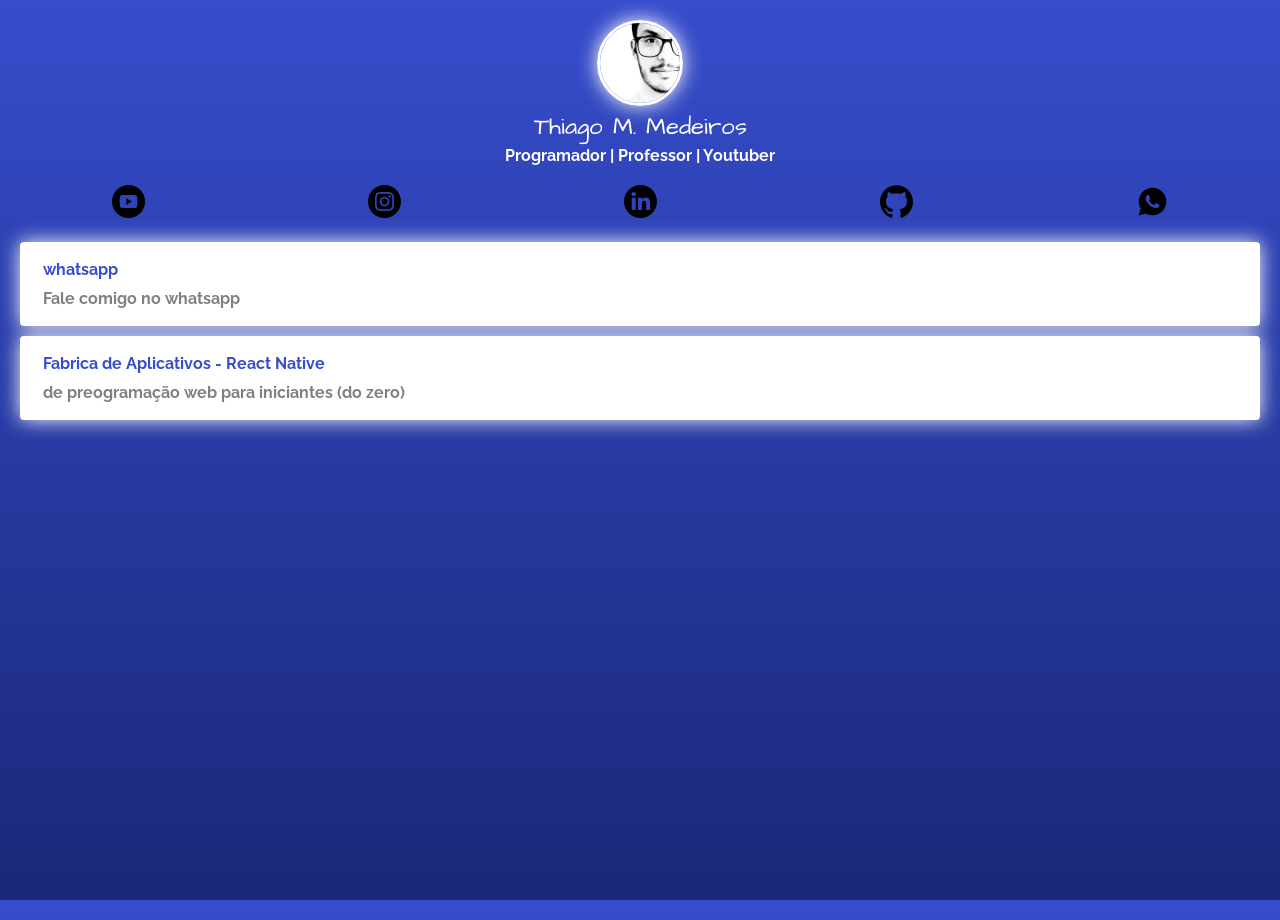
==== aula1/index.html @ 1588a501 "inicio do projeto" ====
<!DOCTYPE html>
<html lang="pt">
<head>
    <meta charset="UTF-8">
    <meta name="viewport" content="width=device-width, initial-scale=1.0">
    <title>Linktree</title>

    <link rel="preconnect" href="https://fonts.gstatic.com">
    <link href="https://fonts.googleapis.com/css2?family=Architects+Daughter&family=Raleway&display=swap"       rel="stylesheet">
   
    <link rel="stylesheet" href="css/style.css">
</head>
<body>
    <div class="profile">
        <img src="img/thiago.jpg" alt="thiago" class="avatar">
        <h1> Thiago M. Medeiros</h1>
        <h2> Programador | Professor | Youtuber </h2>
    </div>

    <ul class="social"> 
        <li>
            <a href="">
              <img src="img/youtube.png" alt="youtube">
            </a>
        </li>
        <li>
            <a href="">
                <img src="img/insta.svg" alt="instagram">
            </a>
        </li>
        <li>
            <a href="">
                <img src="img/linkedin.svg" alt="linkedin">
            </a>
        </li>
        <li>
            <a href="">
                <img src="img/github.svg" alt="github">
            </a>
        </li>
        <li>
            <a href="">
                <img src="img/whatsapp.png" alt="whatsapp">
            </a>
        </li>

      
    </ul>

    <ul class="links-list">
        <li>
            <div>
                <a href="https://wa.me/5521964830987">
                   whatsapp
                   <span> Fale comigo no whatsapp</span>
                </a>   
            </div>
            
        </li>  
        <li>
            <a href="">
                Fabrica de Aplicativos - React Native 
                <span> de preogramação web para iniciantes (do zero)</span>
            </a>
        </li>    
    </ul>
</body>
</html>
---- aula1/css/style.css ----
* {
margin: 0;
padding: 0;
}

html, body {
    height: 100%;
}

body{
    font-family: 'Raleway', sans-serif;
    color: white;
    background: rgb(54,77,204);
    background: linear-gradient(180deg, rgba(54,77,204,1) 0%, rgba(26,40,120,1) 100%);
}
.avatar {
    width: 80px;
    border-radius: 50px;
    border: 3px solid white;
    box-shadow: 0 0 20px white;
}

h1 {
    font-family: 'Architects Daughter', cursive;
    font-weight: 100;
    font-size: 24px;
    margin-bottom: 2px;
}
h2 {
    font-size: 16px;
    
}
.profile{
    text-align: center;
    margin-top: 20px;
}

.social {
    display: flex;
    justify-content: space-around;
    list-style: none;
    margin: 20px 0;

}

.social img {
    width: 33px;

}
.links-list {
    list-style: none;
    
}
.links-list li {
    margin: 10px 20px;
    
}

.links-list li a {
  
    background: white;
    padding: 15px 20px;
    display: block;
    border-radius: 4px;
    border: 3px solid white;
    box-shadow: 0 0 20px white;
    text-decoration: none;
    color: rgb(54,77,204); 
    font-weight: bold;


}
.links-list li a span {
    color: gray;
    display: block;
    margin-top: 10px;
}
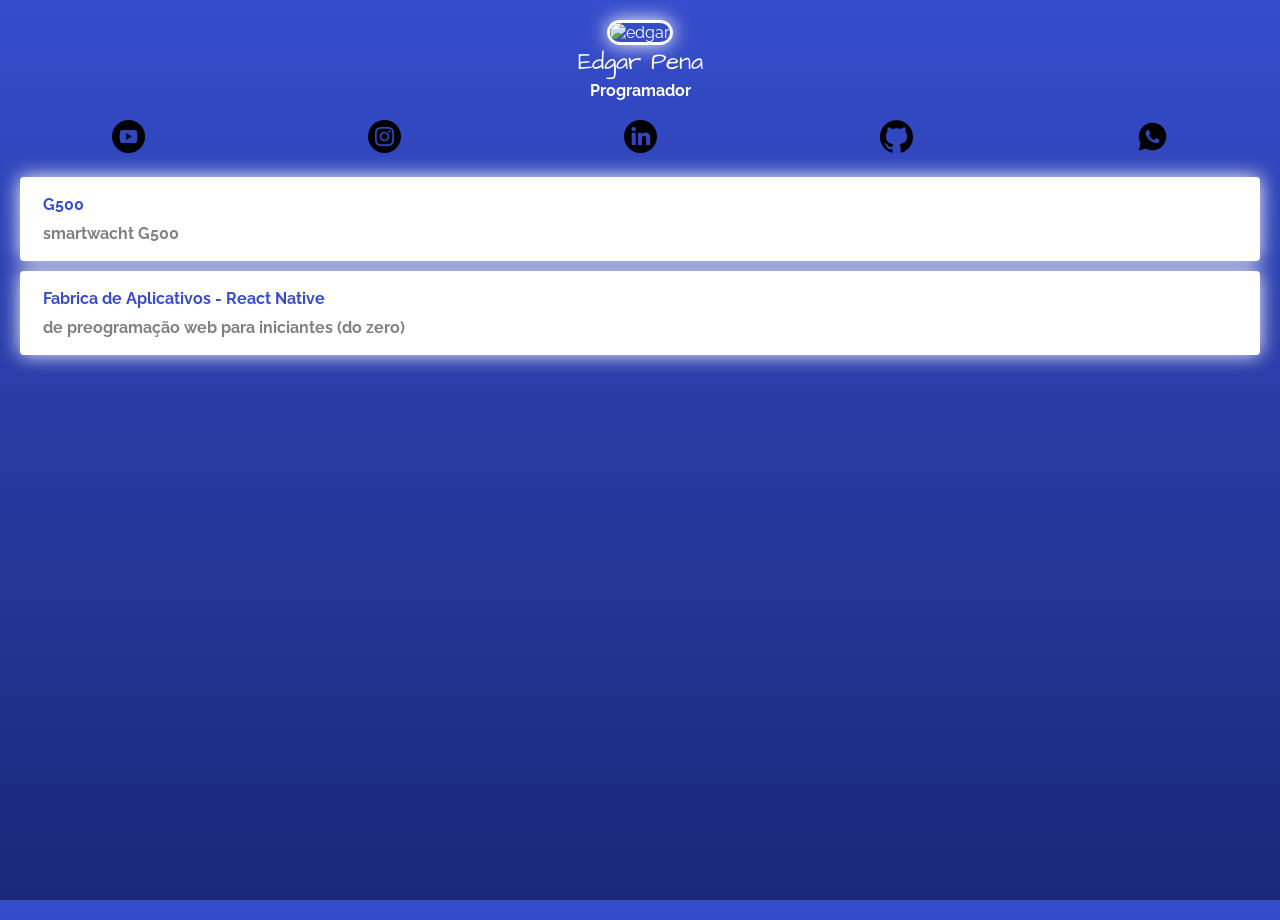
==== commit 175454fe: "add google analytics" ====
--- a/aula1/index.html
+++ b/aula1/index.html
@@ -9,12 +9,22 @@
     <link href="https://fonts.googleapis.com/css2?family=Architects+Daughter&family=Raleway&display=swap"       rel="stylesheet">
    
     <link rel="stylesheet" href="css/style.css">
+
+    <!-- Global site tag (gtag.js) - Google Analytics -->
+    <script async src="https://www.googletagmanager.com/gtag/js?id=G-R2XNZ22J7B"></script>
+    <script>
+        window.dataLayer = window.dataLayer || [];
+        function gtag(){dataLayer.push(arguments);}
+        gtag('js', new Date());
+
+        gtag('config', 'G-R2XNZ22J7B');
+    </script>
 </head>
 <body>
     <div class="profile">
-        <img src="img/thiago.jpg" alt="thiago" class="avatar">
-        <h1> Thiago M. Medeiros</h1>
-        <h2> Programador | Professor | Youtuber </h2>
+        <img src="img/edgar.jpg" alt="edgar" class="avatar">
+        <h1> Edgar Pena</h1>
+        <h2> Programador  </h2>
     </div>
 
     <ul class="social"> 
@@ -24,7 +34,7 @@
             </a>
         </li>
         <li>
-            <a href="">
+            <a href="https://instagram.com/edgarpenafotografia">
                 <img src="img/insta.svg" alt="instagram">
             </a>
         </li>
@@ -39,7 +49,7 @@
             </a>
         </li>
         <li>
-            <a href="">
+            <a href="https://wa.me/5521964830987">
                 <img src="img/whatsapp.png" alt="whatsapp">
             </a>
         </li>
@@ -50,9 +60,9 @@
     <ul class="links-list">
         <li>
             <div>
-                <a href="https://wa.me/5521964830987">
-                   whatsapp
-                   <span> Fale comigo no whatsapp</span>
+                <a href="https://py5wnzj1e62axdc36reicq-on.drv.tw/1/">
+                   G500
+                   <span> smartwacht G500</span>
                 </a>   
             </div>
             
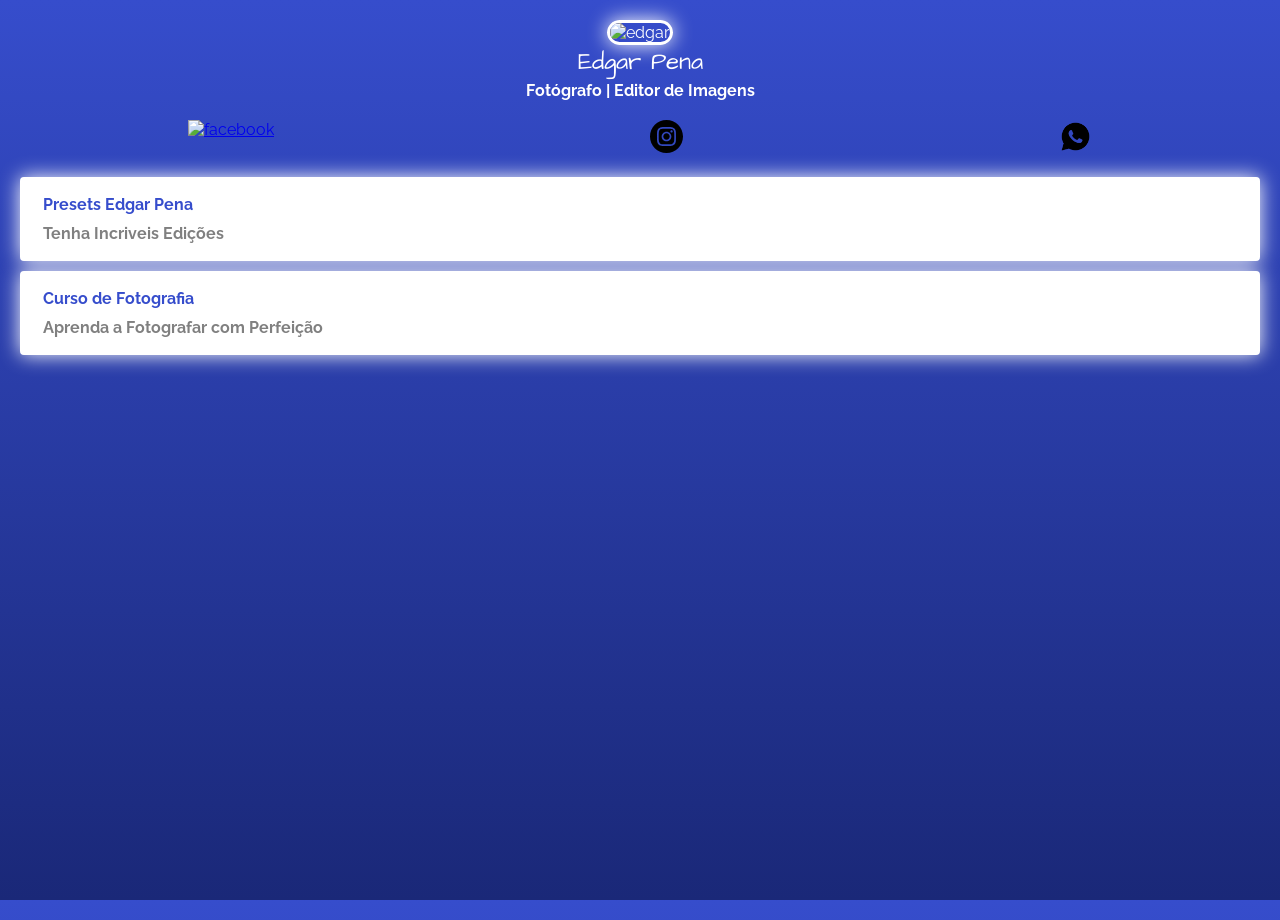
==== commit c57374dd: "update" ====
--- a/aula1/index.html
+++ b/aula1/index.html
@@ -24,13 +24,13 @@
     <div class="profile">
         <img src="img/edgar.jpg" alt="edgar" class="avatar">
         <h1> Edgar Pena</h1>
-        <h2> Programador  </h2>
+        <h2> Fotógrafo | Editor de Imagens   </h2>
     </div>
 
     <ul class="social"> 
         <li>
-            <a href="">
-              <img src="img/youtube.png" alt="youtube">
+            <a href="https://www.facebook.com/Edgarpenafotografia">
+              <img src="img/face.png" alt="facebook">
             </a>
         </li>
         <li>
@@ -38,16 +38,7 @@
                 <img src="img/insta.svg" alt="instagram">
             </a>
         </li>
-        <li>
-            <a href="">
-                <img src="img/linkedin.svg" alt="linkedin">
-            </a>
-        </li>
-        <li>
-            <a href="">
-                <img src="img/github.svg" alt="github">
-            </a>
-        </li>
+          
         <li>
             <a href="https://wa.me/5521964830987">
                 <img src="img/whatsapp.png" alt="whatsapp">
@@ -59,20 +50,20 @@
 
     <ul class="links-list">
         <li>
+            <a href="https://www.hotmart.com/product/filtros-para-celular/S43467128J">
+                Presets Edgar Pena
+                <span> Tenha Incriveis Edições</span>
+            </a>
+        </li>    
+        <li>
             <div>
-                <a href="https://py5wnzj1e62axdc36reicq-on.drv.tw/1/">
-                   G500
-                   <span> smartwacht G500</span>
+                <a href="https://www.fotografia-arte.com/curso/?ref=W45824329S">
+                   Curso de Fotografia
+                   <span> Aprenda a Fotografar com Perfeição</span>
                 </a>   
             </div>
             
         </li>  
-        <li>
-            <a href="">
-                Fabrica de Aplicativos - React Native 
-                <span> de preogramação web para iniciantes (do zero)</span>
-            </a>
-        </li>    
     </ul>
 </body>
 </html>
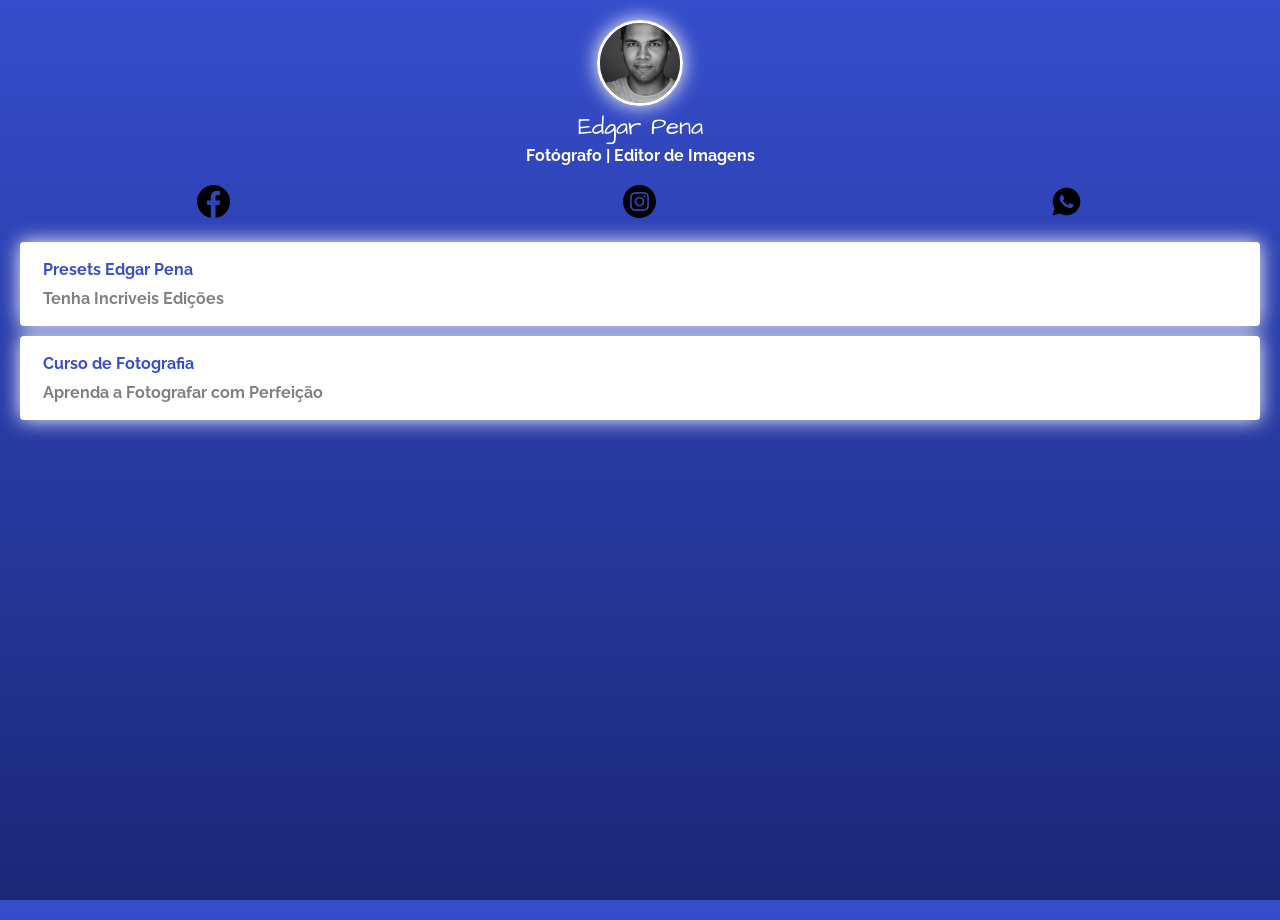
==== commit 4d5f4165: "index.html novo" ====
--- a/aula1/index.html
+++ b/aula1/index.html
@@ -21,49 +21,52 @@
     </script>
 </head>
 <body>
-    <div class="profile">
-        <img src="img/edgar.jpg" alt="edgar" class="avatar">
-        <h1> Edgar Pena</h1>
-        <h2> Fotógrafo | Editor de Imagens   </h2>
+
+    <div class="container1">
+        <div class="profile">
+            <img src="img/edgar.jpg" alt="edgar" class="avatar">
+            <h1> Edgar Pena</h1>
+            <h2> Fotógrafo | Editor de Imagens   </h2>
+        </div>
+
+        <ul class="social"> 
+            <li>
+                <a href="https://www.facebook.com/Edgarpenafotografia">
+                <img src="img/face.png" alt="facebook">
+                </a>
+            </li>
+            <li>
+                <a href="https://instagram.com/edgarpenafotografia">
+                    <img src="img/insta.svg" alt="instagram">
+                </a>
+            </li>
+            
+            <li>
+                <a href="https://wa.me/5521964830987">
+                    <img src="img/whatsapp.png" alt="whatsapp">
+                </a>
+            </li>
+
+        
+        </ul>
+
+        <ul class="links-list">
+            <li>
+                <a href="https://pay.hotmart.com/S43467128J">
+                    Presets Edgar Pena
+                    <span> Tenha Incriveis Edições</span>
+                </a>
+            </li>    
+            <li>
+                <div>
+                    <a href="https://www.fotografia-arte.com/curso/?ref=W45824329S">
+                    Curso de Fotografia
+                    <span> Aprenda a Fotografar com Perfeição</span>
+                    </a>   
+                </div>
+                
+            </li>  
+        </ul>
     </div>
-
-    <ul class="social"> 
-        <li>
-            <a href="https://www.facebook.com/Edgarpenafotografia">
-              <img src="img/face.png" alt="facebook">
-            </a>
-        </li>
-        <li>
-            <a href="https://instagram.com/edgarpenafotografia">
-                <img src="img/insta.svg" alt="instagram">
-            </a>
-        </li>
-          
-        <li>
-            <a href="https://wa.me/5521964830987">
-                <img src="img/whatsapp.png" alt="whatsapp">
-            </a>
-        </li>
-
-      
-    </ul>
-
-    <ul class="links-list">
-        <li>
-            <a href="https://www.hotmart.com/product/filtros-para-celular/S43467128J">
-                Presets Edgar Pena
-                <span> Tenha Incriveis Edições</span>
-            </a>
-        </li>    
-        <li>
-            <div>
-                <a href="https://www.fotografia-arte.com/curso/?ref=W45824329S">
-                   Curso de Fotografia
-                   <span> Aprenda a Fotografar com Perfeição</span>
-                </a>   
-            </div>
-            
-        </li>  
-    </ul>
 </body>
 </html>
